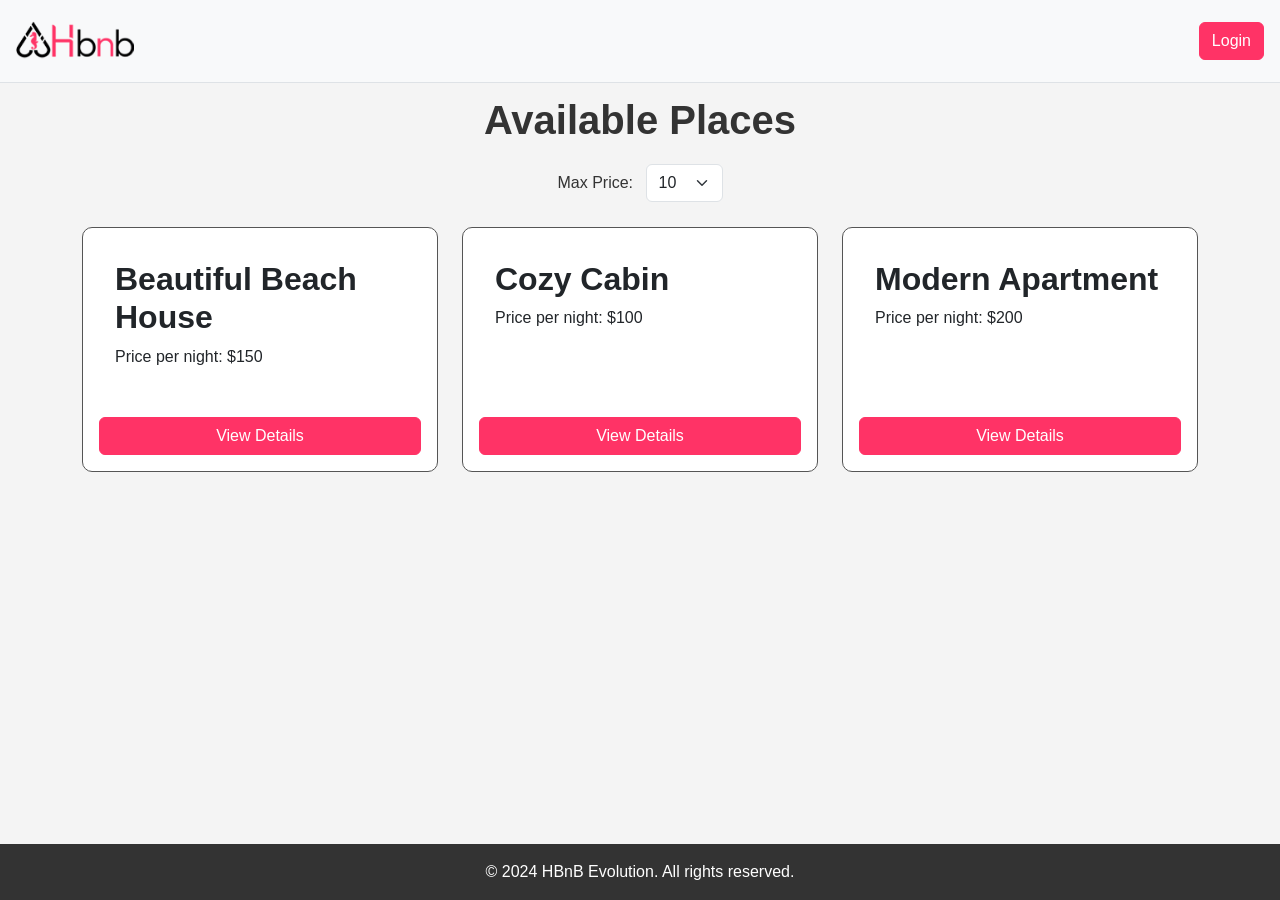
==== part4/base_files/index.html @ 9addb8b9 "Fix login route and CORS: frontend can authenticate successfully" ====
<!DOCTYPE html>
<html lang="en">
<head>
    <meta charset="UTF-8">
    <meta name="viewport" content="width=device-width, initial-scale=1.0">
    <title>HBnB - Index</title>
    <link href="https://cdn.jsdelivr.net/npm/bootstrap@5.3.2/dist/css/bootstrap.min.css" rel="stylesheet">
    <link rel="stylesheet" href="styles.css">
</head>
<body>

    <!-- Header -->
    <header class="d-flex justify-content-between align-items-center p-3 bg-light border-bottom fixed-top">
        <a href="index.html">
            <img src="images/logo.png" alt="HBnB Logo" style="height:50px;">
        </a>
        <a href="login.html" class="login-button btn btn-rose">Login</a>
    </header>

    <main class="container my-5 pt-5">

        <section id="filter" class="mb-4">
            <h1>Available Places</h1>
            <div class="text-center mb-3">
                <label for="price-filter" class="form-label me-2">Max Price:</label>
                <select id="price-filter" class="form-select w-auto d-inline-block">
                    <option value="10">10</option>
                    <option value="50">50</option>
                    <option value="100">100</option>
                    <option value="">All</option>
                </select>
            </div>
        </section>
    
        <section id="places-list" class="row g-4 justify-content-center">
            <!-- Cards générées par JS -->
        </section>
    </main>    

        <!-- Footer -->
        <footer>
            <p class="mb-0">&copy; 2024 HBnB Evolution. All rights reserved.</p>
        </footer>

    <script src="scripts.js"></script>
</body>
</html>
---- part4/base_files/styles.css ----
/* ===== Reset / Base ===== */
* {
    box-sizing: border-box;
    margin: 0;
    padding: 0;
    font-family: Arial, sans-serif;
}
/* Structure globale */
html, body {
    height: 100%;
}
:root {
    --bs-primary: var(--bs-secondary);
    --bs-form-control-focus-border-color: var(--bs-secondary);
    --bs-form-control-focus-box-shadow: none;
}

body {
    display: flex;
    flex-direction: column;
}

/* Le main prend tout l'espace disponible */
main {
    flex: 1;
    padding-top: 5rem; /* espace pour le header fixe */
}

body {
    background-color: #f4f4f4;
    color: #333; /* gris foncé */
}

/* ===== Header ===== */
header {
    background-color: #333;
    color: #fff;
}

header .logo {
    height: 50px;
}

/* Header login button override (if needed) */
header .login-button {
    cursor: pointer;
}

/* ===== Navbar ===== */
nav.navbar {
    margin-bottom: 1rem;
}

/* Nav links override */
nav a.nav-link, nav .navbar-brand {
    color: #333 !important;
}

/* ===== Titles and text ===== */
h1 {
    text-align: center; /* centre horizontalement le texte */
    margin-bottom: 20px; /* espace sous le titre */
}

/* ===== Titles ===== */
h1, h2, h3 {
    font-weight: bold;
}

/* Contour gris au focus pour le select */
#price-filter:focus {
    outline: 2px solid #ff3366;  /* gris */
    box-shadow: none;          /* enlève le halo bleu par défaut de Bootstrap */
}

#rating:focus{
    box-shadow: none;
    border-color: rgb(206, 204, 204);
}

.custom-select-no-focus {
    border: 1px solid #6c757d; /* gris secondaire par défaut */
    box-shadow: none;
}

.custom-select-no-focus:focus {
    border-color: #6c757d; /* même gris que le fond pour ne pas changer */
    box-shadow: none;
    outline: none; /* supprime le contour de focus */
}

/* ===== Cards ===== */
.card {
    margin-bottom: 20px;       /* spacing between cards */
    padding: 10px;             /* internal spacing */
    border: 1px solid #ddd;    /* border */
    border-radius: 10px;       /* rounded corners */
}

/* ===== Cards Bootstrap CSS : Border Radius + margin + padding + border ===== */
.place-card, .review-card {
    border: 1px solid #555;     /* bordure gris foncé */
    border-radius: 10px;        /* rounded corners */
    background-color: #fff;     /* fond blanc */
}

/* Place cards specific */
.place-card {
    background-color: #fff;
}

/* Review cards specific */
.review-card {
    background-color: #fff;
}

/* ===== size rating ===== */
.rating i {
    font-size: 12px !important;  /* force la petite taille */
    color: #555;
}

/* ===== Forms ===== */
form label {
    font-weight: bold;
}

form .form-control, form .form-select, form textarea {
    margin-bottom: 1rem;
}

/* Buttons */
.details-button, button {
    border-radius: 5px;
}

/* Buttons Bootstrap CSS */
.details-button,
.btn-rose {
    background-color: #ff3366;  /* couleur de fond rose */
    border-color: #ff3366;      /* même couleur pour la bordure */
    color: #fff;                /* texte blanc */
}

.details-button:hover,
.btn-rose:hover {
    background-color: #e62a55;  /* un peu plus foncé au survol */
    border-color: #e62a55;
    color: #fff !important;    /* texte blanc */
    font-weight: bold;         /* texte en gras */
}

/* Active (quand on clique) */
.form-control:active,
.form-select:active {
    border-color: none;
    box-shadow: none;
}

/* ===== Footer ===== */
footer {
    background-color: #333; /* gris foncé */
    color: white;       /* texte blanc clair */
    text-align: center;
    padding: 1rem 0;
    font-weight: 500;       /* medium */
}

/* ===== Responsive adjustments ===== */
@media (max-width: 768px) {
    header, nav, main, footer {
        padding-left: 1rem;
        padding-right: 1rem;
    }
}
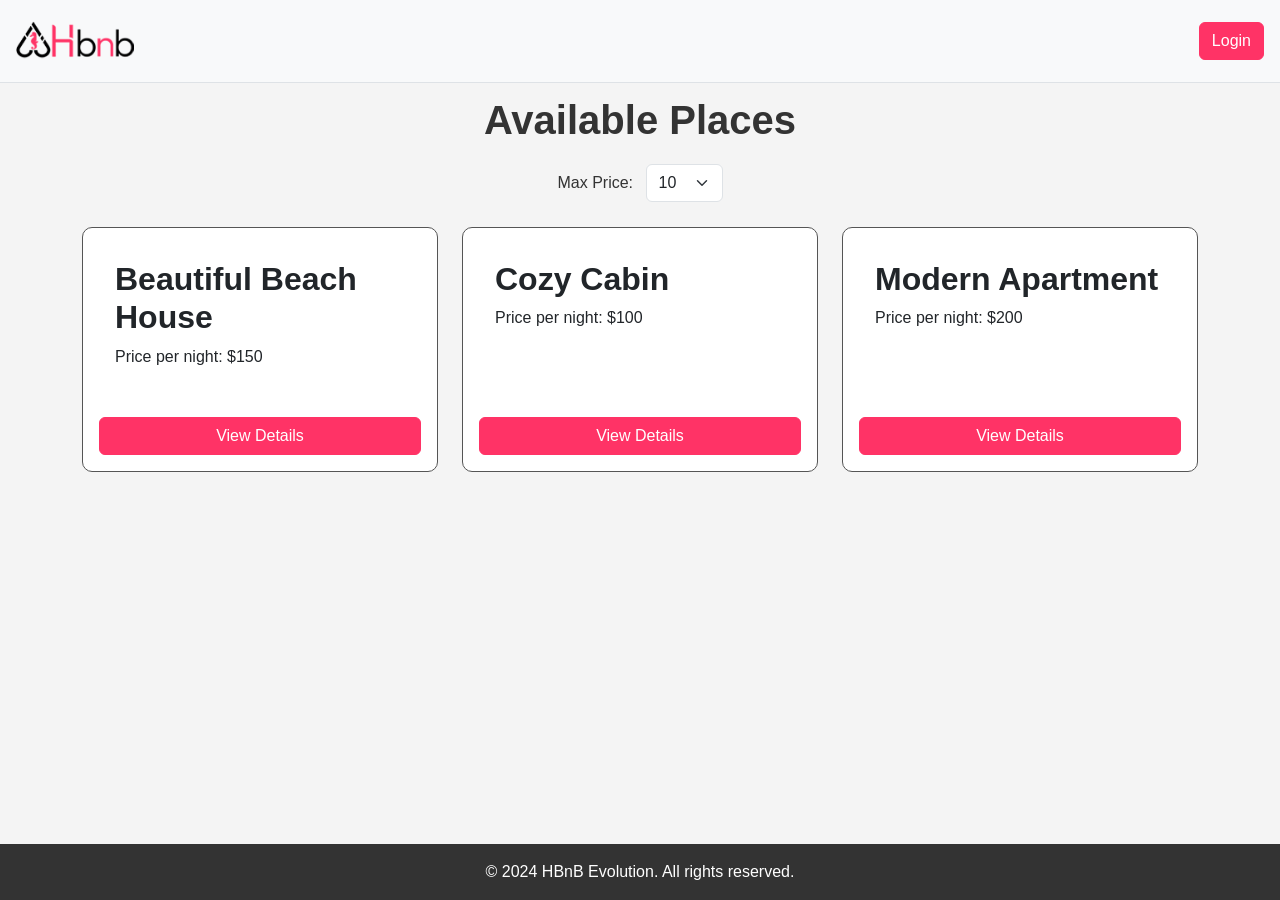
==== commit 935cceb0: "added the favicons" ====
--- a/part4/base_files/index.html
+++ b/part4/base_files/index.html
@@ -4,8 +4,11 @@
     <meta charset="UTF-8">
     <meta name="viewport" content="width=device-width, initial-scale=1.0">
     <title>HBnB - Index</title>
+    <!-- Bootstrap CSS -->
     <link href="https://cdn.jsdelivr.net/npm/bootstrap@5.3.2/dist/css/bootstrap.min.css" rel="stylesheet">
     <link rel="stylesheet" href="styles.css">
+    <link rel="icon" href="images/icon.png">
+    <link rel="stylesheet" href="https://cdn.jsdelivr.net/npm/bootstrap-icons@1.11.1/font/bootstrap-icons.css">
 </head>
 <body>
 
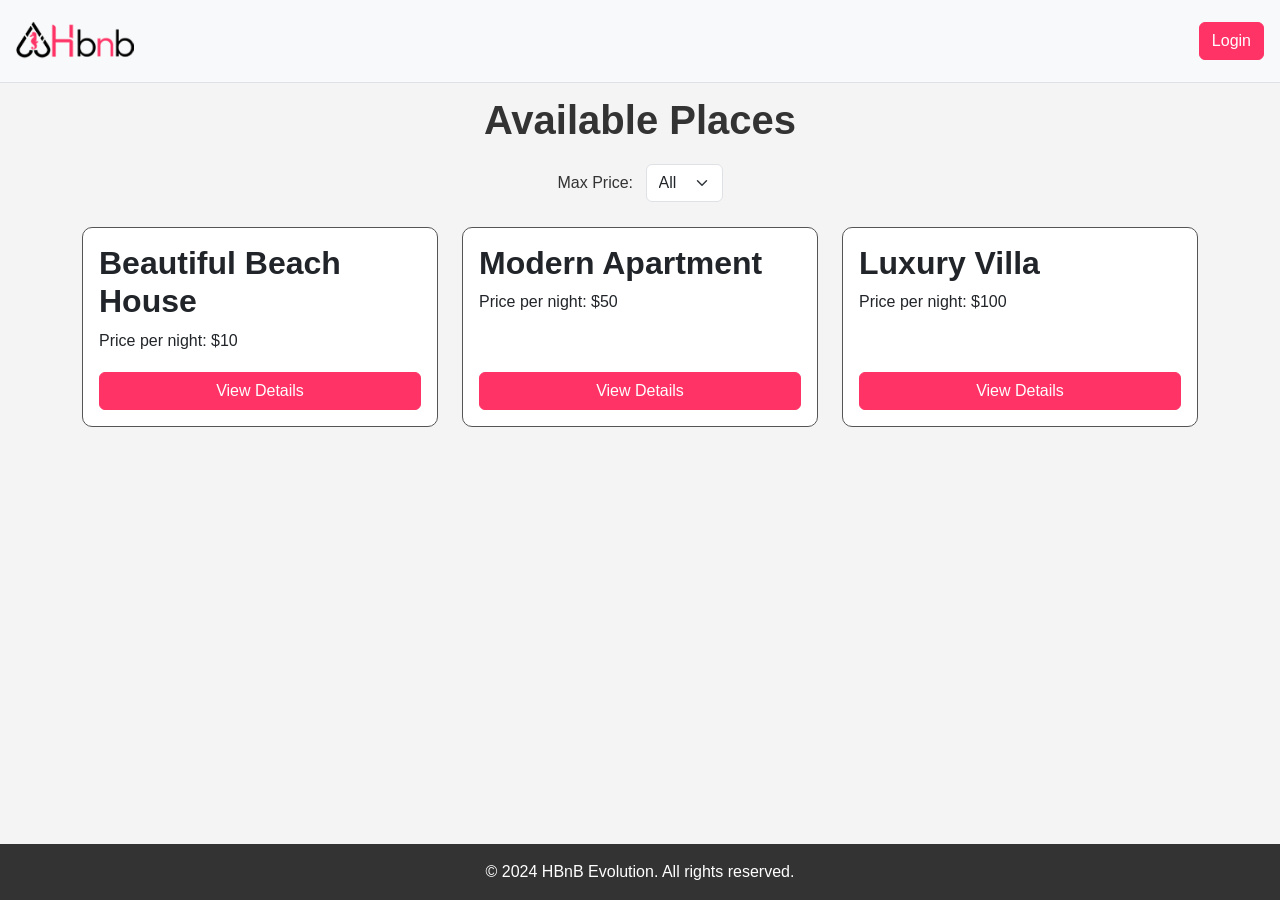
==== commit 9ba1b15d: "Add price filter and align card buttons" ====
--- a/part4/base_files/index.html
+++ b/part4/base_files/index.html
@@ -27,10 +27,10 @@
             <div class="text-center mb-3">
                 <label for="price-filter" class="form-label me-2">Max Price:</label>
                 <select id="price-filter" class="form-select w-auto d-inline-block">
+                    <option value="" selected>All</option>
                     <option value="10">10</option>
                     <option value="50">50</option>
                     <option value="100">100</option>
-                    <option value="">All</option>
                 </select>
             </div>
         </section>
--- a/part4/base_files/styles.css
+++ b/part4/base_files/styles.css
@@ -104,14 +104,21 @@
     background-color: #fff;     /* fond blanc */
 }
 
-/* Place cards specific */
-.place-card {
+/* Review cards specific */
+.review-card {
     background-color: #fff;
 }
 
-/* Review cards specific */
-.review-card {
+/* Place cards specific */
+.place-card {
+    display: flex;
+    flex-direction: column;
     background-color: #fff;
+    min-height: 200px; /* ou la hauteur qui te convient */
+}
+
+.place-card a.btn {
+    margin-top: auto; /* pousse le bouton en bas */
 }
 
 /* ===== size rating ===== */
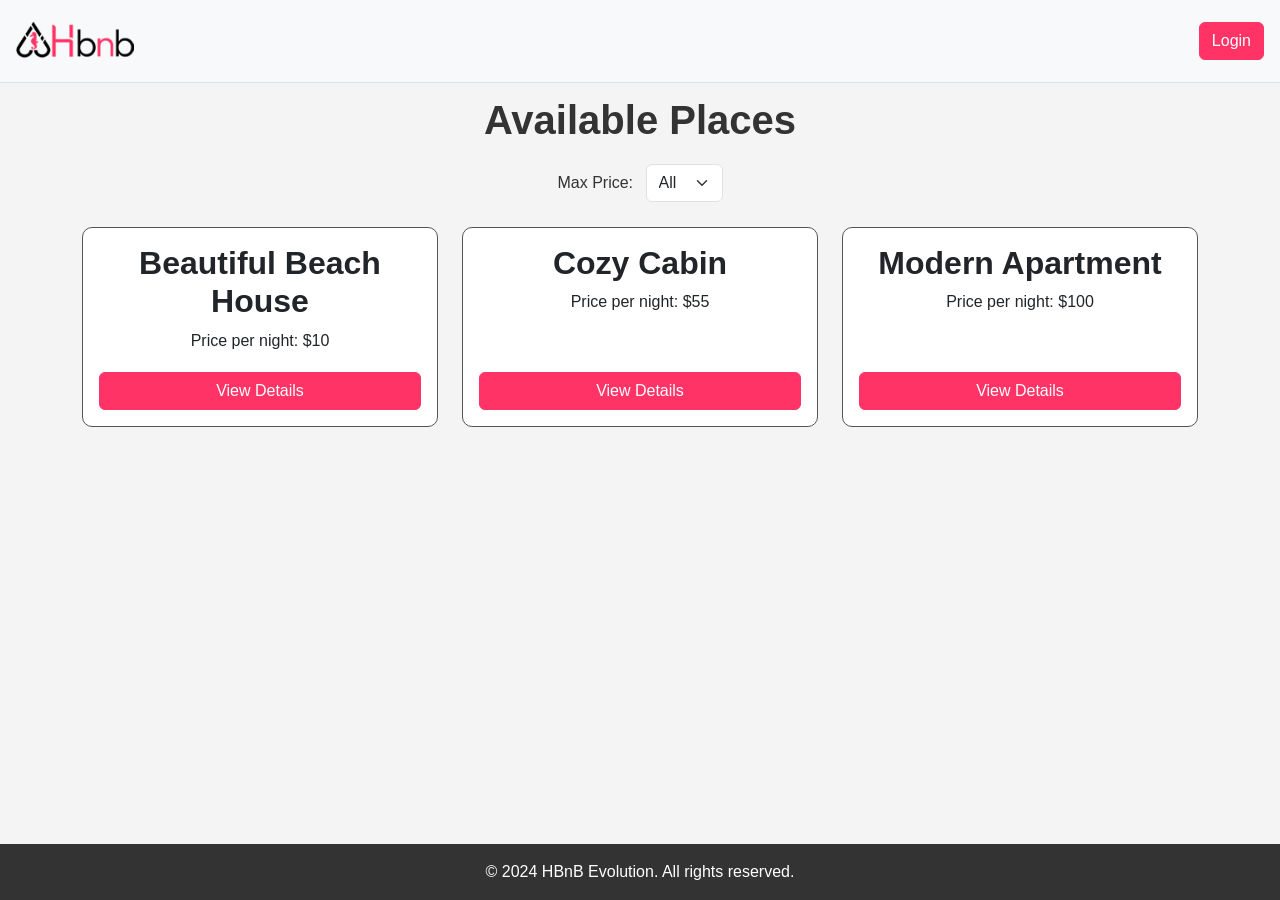
==== commit 78133e75: "Change the text and center the text on the cards." ====
--- a/part4/base_files/index.html
+++ b/part4/base_files/index.html
@@ -35,7 +35,7 @@
             </div>
         </section>
     
-        <section id="places-list" class="row g-4 justify-content-center">
+        <section id="places-list" class="row g-4 justify-content-center text-center">
             <!-- Cards générées par JS -->
         </section>
     </main>    
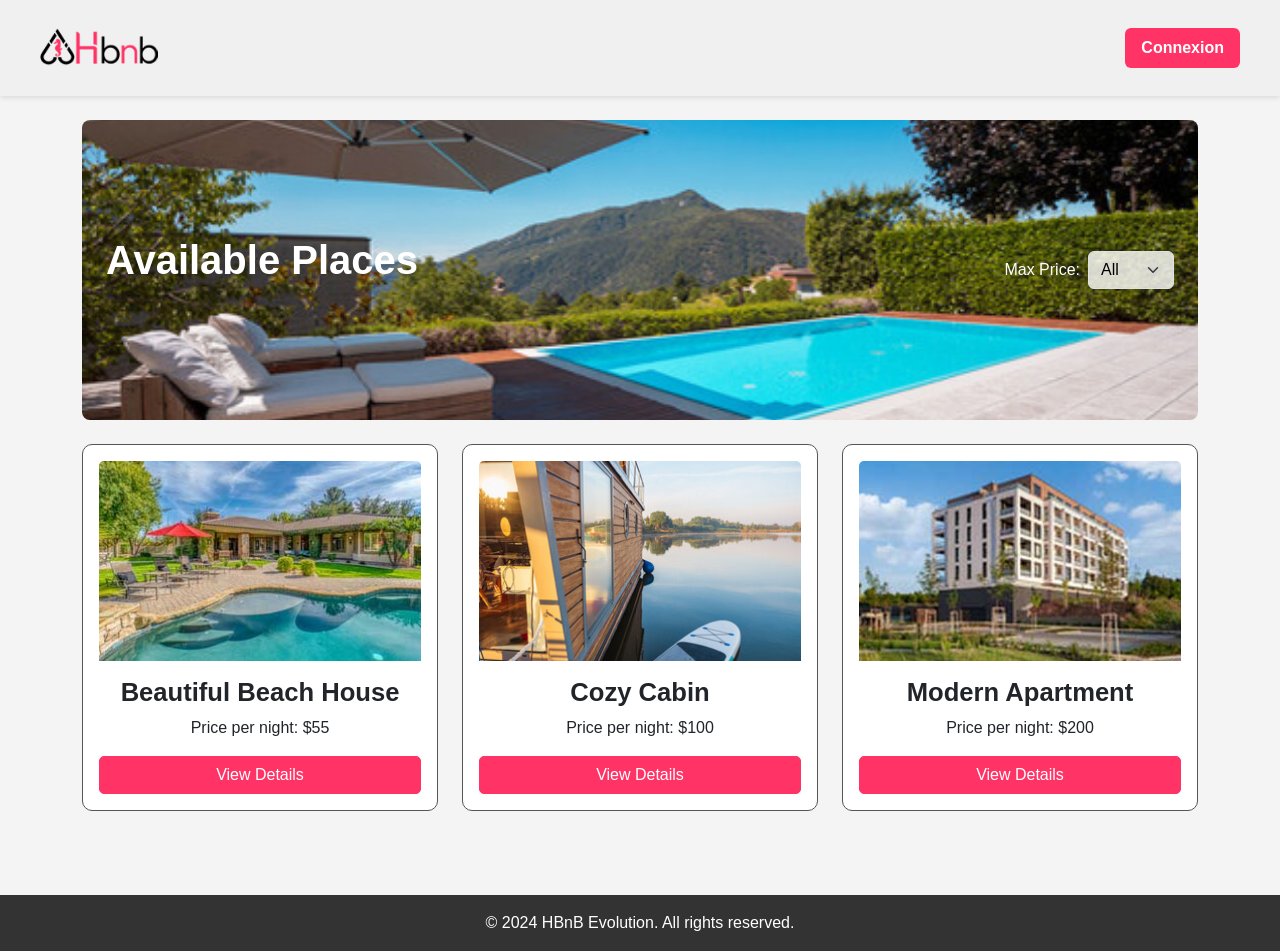
==== commit 8cce6fda: "Add place pages with card title matching, reviews section and add review form." ====
--- a/part4/base_files/index.html
+++ b/part4/base_files/index.html
@@ -13,24 +13,29 @@
 <body>
 
     <!-- Header -->
-    <header class="d-flex justify-content-between align-items-center p-3 bg-light border-bottom fixed-top">
-        <a href="index.html">
-            <img src="images/logo.png" alt="HBnB Logo" style="height:50px;">
-        </a>
-        <a href="login.html" class="login-button btn btn-rose">Login</a>
+    <header>
+        <nav class="navbar">
+            <!-- Logo -->
+            <a href="index.html" class="logo-link">
+                <img src="images/logo.png" alt="HBnB Logo" class="logo">
+            </a>
+
+            <!-- Bouton login/déconnexion -->
+            <a href="login.html" class="login-button" id="auth-button">Login</a>
+        </nav>
     </header>
 
     <main class="container my-5 pt-5">
 
-        <section id="filter" class="mb-4">
+        <section id="filter" class="hero-section d-flex flex-column flex-md-row justify-content-between align-items-center p-4">
             <h1>Available Places</h1>
-            <div class="text-center mb-3">
-                <label for="price-filter" class="form-label me-2">Max Price:</label>
-                <select id="price-filter" class="form-select w-auto d-inline-block">
-                    <option value="" selected>All</option>
-                    <option value="10">10</option>
-                    <option value="50">50</option>
-                    <option value="100">100</option>
+            <div class="d-flex align-items-center order-1 order-md-2 mb-2 mb-md-0">
+                <label for="price-filter" class="form-label me-2 mb-0">Max Price:</label>
+                <select id="price-filter" class="form-select w-auto">
+                    <option value="">All</option>
+                    <option value="10">$10</option>
+                    <option value="50">$50</option>
+                    <option value="100">$100</option>
                 </select>
             </div>
         </section>
--- a/part4/base_files/styles.css
+++ b/part4/base_files/styles.css
@@ -5,61 +5,115 @@
     padding: 0;
     font-family: Arial, sans-serif;
 }
-/* Structure globale */
+
 html, body {
     height: 100%;
 }
+
+body {
+    display: flex;
+    flex-direction: column;
+    background-color: #f4f4f4;
+    color: #333;
+}
+
+/* ===== Variables ===== */
 :root {
     --bs-primary: var(--bs-secondary);
     --bs-form-control-focus-border-color: var(--bs-secondary);
     --bs-form-control-focus-box-shadow: none;
-}
-
-body {
-    display: flex;
-    flex-direction: column;
-}
-
-/* Le main prend tout l'espace disponible */
+
+    --header-bg: #f0f0f0; /* gris clair */
+    --primary-color: #ff3366;
+    --primary-hover: #e62a55;
+    --text-light: #ffffff;
+
+    --nav-gap: 20px;
+    --header-padding: 15px 30px;
+    --logo-size: 50px;
+}
+
+/* ===== Layout ===== */
 main {
     flex: 1;
     padding-top: 5rem; /* espace pour le header fixe */
 }
 
-body {
-    background-color: #f4f4f4;
-    color: #333; /* gris foncé */
-}
-
 /* ===== Header ===== */
 header {
-    background-color: #333;
+    background-color: #f0f0f0; /* gris pale */
+    position: fixed;
+    top: 0;
+    width: 100%;
+    z-index: 1000;
+    padding: 15px 30px;
+    display: flex;
+    justify-content: center;
+    align-items: center;
+    box-shadow: 0 2px 5px rgba(0,0,0,0.1);
+}
+
+.navbar {
+    width: 100%;
+    max-width: 1200px;
+    display: flex;
+    justify-content: space-between; /* logo à gauche, bouton à droite */
+    align-items: center;
+}
+
+/* Logo */
+.logo {
+    height: var(--logo-size);
+}
+
+/* Bouton login/déconnexion */
+.login-button {
+    background-color: #ff3366;
     color: #fff;
-}
-
-header .logo {
-    height: 50px;
-}
-
-/* Header login button override (if needed) */
-header .login-button {
-    cursor: pointer;
-}
-
-/* ===== Navbar ===== */
-nav.navbar {
-    margin-bottom: 1rem;
-}
-
-/* Nav links override */
-nav a.nav-link, nav .navbar-brand {
-    color: #333 !important;
-}
-
-/* ===== Titles and text ===== */
-h1 {
-    text-align: center; /* centre horizontalement le texte */
-    margin-bottom: 20px; /* espace sous le titre */
+    padding: 8px 16px;
+    border-radius: 6px;
+    font-weight: bold;
+    text-decoration: none;
+    transition: 0.3s;
+}
+
+.login-button:hover {
+    background-color: var(--primary-hover);
+    color: var(--text-light);
+    font-weight: bold;
+    background-color: #e62a55;
+}
+
+/* ===== Hero Section ===== */
+.hero-section {
+    background-image: url('images/header-ambiance.jpg');
+    background-repeat: no-repeat;
+    background-position: center center;
+    background-size: cover;
+    width: 100%;
+    min-height: 300px;
+    border-radius: 0.5rem;
+    padding: 2rem;
+    margin: 1.5rem 0 1.5rem 0;
+    display: flex;
+    justify-content: space-between;
+    align-items: center;
+    color: white;
+}
+
+.hero-section .hero-title {
+    font-size: 2rem;
+    font-weight: bold;
+}
+
+.hero-section select,
+.hero-section label {
+    color: white;
+}
+
+.hero-section select {
+    background-color: rgba(255, 255, 255, 0.8);
+    color: #000;
 }
 
 /* ===== Titles ===== */
@@ -67,64 +121,34 @@
     font-weight: bold;
 }
 
-/* Contour gris au focus pour le select */
-#price-filter:focus {
-    outline: 2px solid #ff3366;  /* gris */
-    box-shadow: none;          /* enlève le halo bleu par défaut de Bootstrap */
-}
-
-#rating:focus{
-    box-shadow: none;
-    border-color: rgb(206, 204, 204);
-}
-
-.custom-select-no-focus {
-    border: 1px solid #6c757d; /* gris secondaire par défaut */
-    box-shadow: none;
-}
-
-.custom-select-no-focus:focus {
-    border-color: #6c757d; /* même gris que le fond pour ne pas changer */
-    box-shadow: none;
-    outline: none; /* supprime le contour de focus */
-}
-
-/* ===== Cards ===== */
-.card {
-    margin-bottom: 20px;       /* spacing between cards */
-    padding: 10px;             /* internal spacing */
-    border: 1px solid #ddd;    /* border */
-    border-radius: 10px;       /* rounded corners */
-}
-
-/* ===== Cards Bootstrap CSS : Border Radius + margin + padding + border ===== */
-.place-card, .review-card {
-    border: 1px solid #555;     /* bordure gris foncé */
-    border-radius: 10px;        /* rounded corners */
-    background-color: #fff;     /* fond blanc */
-}
-
-/* Review cards specific */
+h1 {
+    text-align: center;
+    margin-bottom: 20px;
+}
+
+/* ===== Text of places ===== */
+.text-block {
+    border-top: 1px solid #dee2e6;    /* Trait fin gris clair */
+    border-bottom: 1px solid #dee2e6; /* Trait fin gris clair */
+    background-color: transparent;     /* Pas de fond */
+    padding: 1.5rem 1rem;             /* Espace autour du texte */
+    margin-bottom: 2rem;               /* Espace sous le bloc */
+}
+
+.text-block p {
+    margin: 0.5rem 0;                  /* Espacement vertical entre paragraphes */
+}
+
+/* ===== Review ===== */
+.review-avatar {
+    width: 50px;
+    height: 50px;
+    border-radius: 50%;
+    object-fit: cover;
+}
+
 .review-card {
-    background-color: #fff;
-}
-
-/* Place cards specific */
-.place-card {
-    display: flex;
-    flex-direction: column;
-    background-color: #fff;
-    min-height: 200px; /* ou la hauteur qui te convient */
-}
-
-.place-card a.btn {
-    margin-top: auto; /* pousse le bouton en bas */
-}
-
-/* ===== size rating ===== */
-.rating i {
-    font-size: 12px !important;  /* force la petite taille */
-    color: #555;
+    border-color: #dee2e6;
 }
 
 /* ===== Forms ===== */
@@ -132,50 +156,117 @@
     font-weight: bold;
 }
 
-form .form-control, form .form-select, form textarea {
+form .form-control,
+form .form-select,
+form textarea {
     margin-bottom: 1rem;
 }
 
-/* Buttons */
-.details-button, button {
-    border-radius: 5px;
-}
-
-/* Buttons Bootstrap CSS */
-.details-button,
-.btn-rose {
-    background-color: #ff3366;  /* couleur de fond rose */
-    border-color: #ff3366;      /* même couleur pour la bordure */
-    color: #fff;                /* texte blanc */
-}
-
-.details-button:hover,
-.btn-rose:hover {
-    background-color: #e62a55;  /* un peu plus foncé au survol */
-    border-color: #e62a55;
-    color: #fff !important;    /* texte blanc */
-    font-weight: bold;         /* texte en gras */
-}
-
-/* Active (quand on clique) */
 .form-control:active,
 .form-select:active {
     border-color: none;
     box-shadow: none;
 }
 
+/* Select focus */
+#price-filter:focus {
+    outline: 1px solid #fff;
+    box-shadow: none;
+}
+
+#rating:focus {
+    box-shadow: none;
+    border-color: rgb(206, 204, 204);
+}
+
+.custom-select-no-focus {
+    border: 1px solid #6c757d;
+    box-shadow: none;
+}
+
+.custom-select-no-focus:focus {
+    border-color: #6c757d;
+    box-shadow: none;
+    outline: none;
+}
+
+/* ===== Cards ===== */
+.card {
+    margin-bottom: 20px;
+    padding: 10px;
+    border: 1px solid #ddd;
+    border-radius: 10px;
+}
+
+.place-card,
+.review-card {
+    border: 1px solid #555;
+    border-radius: 10px;
+    background-color: #fff;
+}
+
+.place-card {
+    display: flex;
+    flex-direction: column;
+    min-height: 200px;
+}
+
+.place-card h2,
+.place-card h3 {
+    font-size: 1.6rem;
+    margin-bottom: 0.5rem;
+}
+
+.place-card a.btn {
+    margin-top: auto;
+}
+
+.review-card {
+    background-color: #fff;
+}
+
+/* Rating stars */
+.rating i {
+    font-size: 12px !important;
+    color: #555;
+}
+
+/* ===== Buttons ===== */
+.details-button,
+.btn-rose {
+    background-color: var(--primary-color);
+    border-color: var(--primary-color);
+    color: var(--text-light);
+    border-radius: 5px;
+}
+
+.details-button:hover,
+.btn-rose:hover {
+    background-color: var(--primary-hover);
+    border-color: var(--primary-hover);
+    color: var(--text-light);
+    font-weight: bold;
+}
+.star {
+    color: #343a40;   /* gris foncé bootstrap */
+    font-size: 1rem;
+}
+
 /* ===== Footer ===== */
 footer {
-    background-color: #333; /* gris foncé */
-    color: white;       /* texte blanc clair */
+    background-color: #333;
+    color: white;
     text-align: center;
     padding: 1rem 0;
-    font-weight: 500;       /* medium */
-}
-
-/* ===== Responsive adjustments ===== */
+    font-weight: 500;
+}
+
+/* ===== Responsive ===== */
 @media (max-width: 768px) {
-    header, nav, main, footer {
+    header,
+    nav,
+    main,
+    footer {
         padding-left: 1rem;
         padding-right: 1rem;
     }
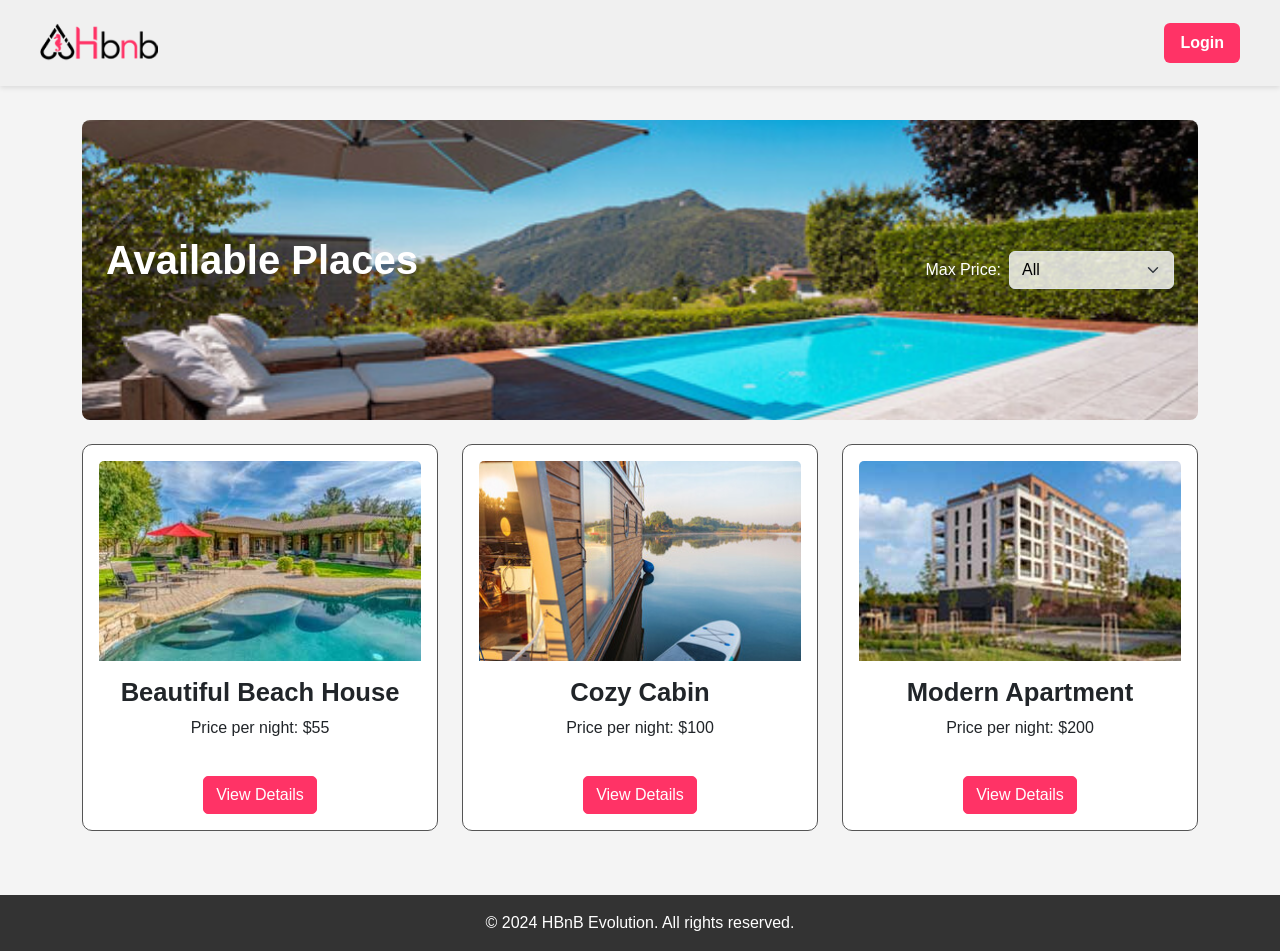
==== commit 5f46e1cd: "Fix: prix filter fonctionnel et corrections JS" ====
--- a/part4/base_files/index.html
+++ b/part4/base_files/index.html
@@ -32,10 +32,10 @@
             <div class="d-flex align-items-center order-1 order-md-2 mb-2 mb-md-0">
                 <label for="price-filter" class="form-label me-2 mb-0">Max Price:</label>
                 <select id="price-filter" class="form-select w-auto">
-                    <option value="">All</option>
-                    <option value="10">$10</option>
-                    <option value="50">$50</option>
-                    <option value="100">$100</option>
+                    <option value="all">All</option>
+                    <option value="0-50">Under $50</option>
+                    <option value="50-100">$50 - $99</option>
+                    <option value="100+">$100 and above</option>
                 </select>
             </div>
         </section>
--- a/part4/base_files/styles.css
+++ b/part4/base_files/styles.css
@@ -36,21 +36,22 @@
 /* ===== Layout ===== */
 main {
     flex: 1;
-    padding-top: 5rem; /* espace pour le header fixe */
+    padding-top: 5rem; /* space for the fixed header */
 }
 
 /* ===== Header ===== */
 header {
-    background-color: #f0f0f0; /* gris pale */
+    background-color: #f0f0f0; /* pale grey */
     position: fixed;
     top: 0;
     width: 100%;
     z-index: 1000;
-    padding: 15px 30px;
+    padding: 10px 30px;
     display: flex;
     justify-content: center;
     align-items: center;
     box-shadow: 0 2px 5px rgba(0,0,0,0.1);
+    margin-bottom: 2rem;
 }
 
 .navbar {
@@ -168,6 +169,28 @@
     box-shadow: none;
 }
 
+/* Review avatar */
+.review-avatar {
+    width: 50px;
+    height: 50px;
+    object-fit: cover;
+    border-radius: 50%;
+    margin-left: 2 rem;
+}
+
+/* Review card spacing */
+
+#reviews {
+    display: block;
+}
+
+.review-card {
+    padding: 15px;
+    margin-bottom: 1.5rem;
+    width: 100%;
+}
+
+
 /* Select focus */
 #price-filter:focus {
     outline: 1px solid #fff;
@@ -208,7 +231,7 @@
 .place-card {
     display: flex;
     flex-direction: column;
-    min-height: 200px;
+    height: 100%;
 }
 
 .place-card h2,
@@ -251,6 +274,17 @@
     color: #343a40;   /* gris foncé bootstrap */
     font-size: 1rem;
 }
+
+
+/* Sur écrans ≥576px (sm), largeur 50% */
+@media (min-width: 576px) {
+    .review-card {
+        padding: 15px;
+        width: 70%;
+        margin: 0 auto 1.5rem auto;
+    }
+}
+
 
 /* ===== Footer ===== */
 footer {
